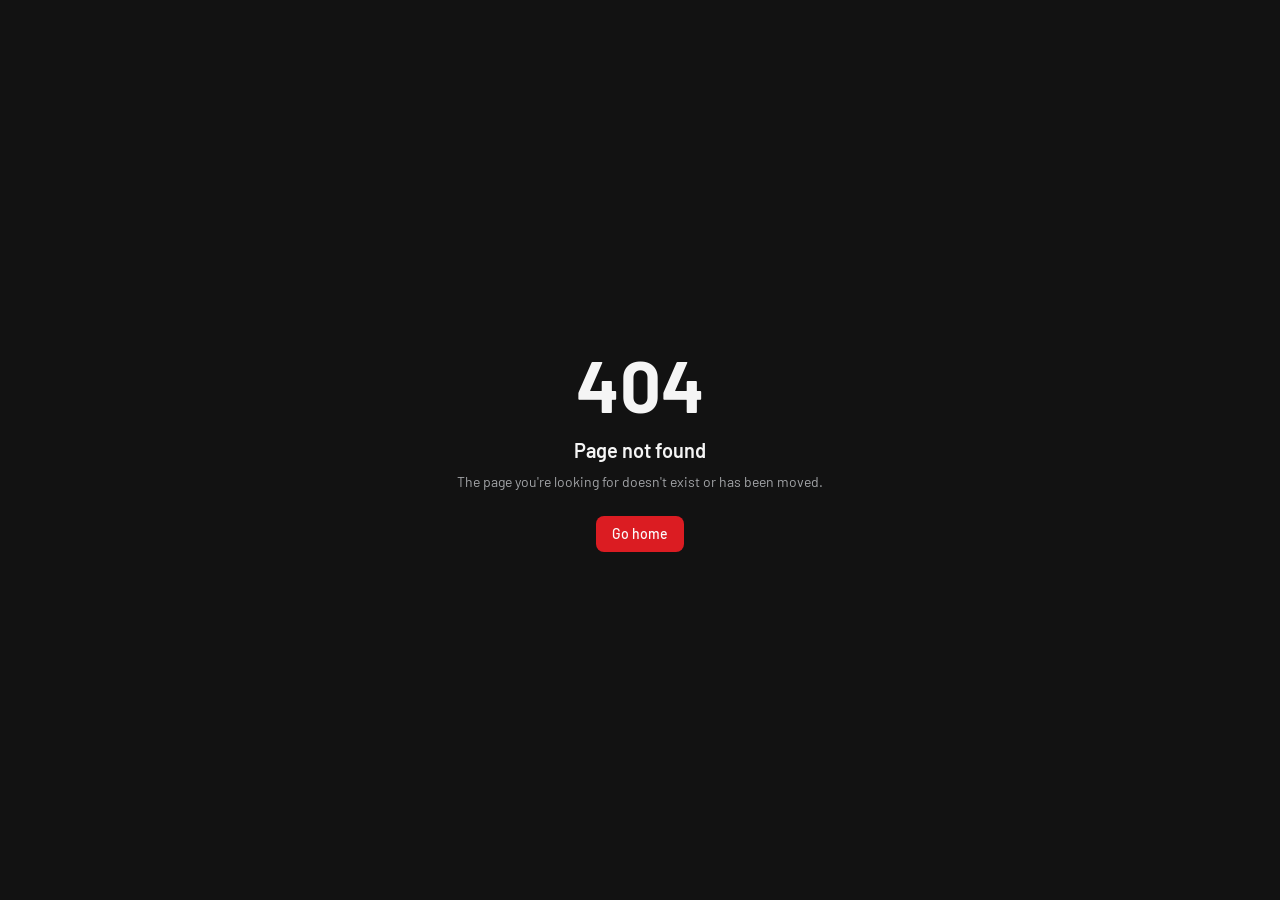
==== panel.html @ 07a87890 "añadir entrada al panel sin caché" ====
<!DOCTYPE html><html lang="en"><head><meta charSet="utf-8"/><meta http-equiv="Cache-Control" content="no-cache, no-store, must-revalidate"/><meta http-equiv="Pragma" content="no-cache"/><meta http-equiv="Expires" content="0"/><meta name="viewport" content="width=device-width, initial-scale=1"/><link rel="preload" as="image" href="/lugo.png"/><link rel="stylesheet" href="/assets/styles-ci7XPi4X.css?v=panel20261124" data-precedence="default"/><link rel="stylesheet" href="https://fonts.googleapis.com/css2?family=Bebas+Neue&amp;family=Barlow:wght@400;500;600;700&amp;display=swap" data-precedence="default"/><title>Modo Anxo Carro · CD Lugo</title><meta name="author" content="Lovable"/><meta name="twitter:site" content="@Lovable"/><meta name="description" content="Desconecta del móvil y vive el partido del CD Lugo en el Anxo Carro."/><meta property="og:title" content="Modo Anxo Carro · CD Lugo"/><meta property="og:description" content="Desconecta del móvil y vive el partido del CD Lugo en el Anxo Carro."/><meta property="og:type" content="website"/><meta name="twitter:card" content="summary"/><link rel="modulepreload" href="/assets/index-CmTBMxne.js?v=panel20261124"/><link rel="icon" href="/favicon.ico" type="image/x-icon"/></head><body><!--$--><div class="flex h-[100dvh] justify-center overflow-hidden bg-muted"><div class="relative flex h-full w-full max-w-[430px] flex-col overflow-hidden bg-background"><div class="animate-screen-in flex min-h-0 flex-1 flex-col"><div class="flex flex-1 flex-col items-center justify-between px-8 py-16 text-center"><div></div><div class="flex flex-col items-center gap-8"><img src="/lugo.png?v=3" alt="Escudo CD Lugo" class="object-contain w-32 h-32"/><div><h1 class="font-display text-6xl leading-none tracking-wide">Vive el partido</h1><p class="mt-2 font-display text-3xl tracking-wide text-primary">en el Anxo Carro</p><p class="mt-6 text-muted-foreground">Guarda el móvil. Cada minuto en la grada cuenta. Aquí se anima con el corazón, no con la pantalla.</p></div></div><button class="w-full rounded-2xl bg-primary py-4 font-display text-2xl tracking-wider text-primary-foreground shadow-glow transition active:scale-95 disabled:opacity-40">Comenzar</button></div></div></div></div><script>(function(a,f){let l;try{l=JSON.parse(sessionStorage.getItem(a)||"{}")}catch{return}const n=l?.[f||history.state?.__TSR_key];let c=!1;for(const t in n){const e=n[t],o=e?.scrollX,s=e?.scrollY;if(Number.isFinite(o)&&Number.isFinite(s)){if(t==="window")scrollTo(o,s),c=!0;else if(t)try{const r=document.querySelector(t);r&&(r.scrollLeft=o,r.scrollTop=s)}catch{}}}if(c)return;const i=location.hash.slice(1);if(i){const t=history.state?.__hashScrollIntoViewOptions??!0;if(t){const e=document.getElementById(i);e&&e.scrollIntoView(t)}return}scrollTo(0,0)})("tsr-scroll-restoration-v1_3");document.currentScript.remove()</script><!--/$--><script data-tsr-stream-part="">(self.$R=self.$R||{})["tsr"]=[];self.$_TSR={h(){this.hydrated=!0,this.c()},e(){this.streamEnded=!0,this.c()},c(){this.hydrated&&this.streamEnded&&(delete self.$_TSR,delete self.$R.tsr)},p(e){this.initialized?e():this.buffer.push(e)},buffer:[]};$_TSR.router=($R=>$R[0]={manifest:$R[1]={routes:$R[2]={__root__:$R[3]={preloads:$R[4]=["/assets/index-CmTBMxne.js?v=panel20261124"],scripts:$R[5]=[$R[6]={attrs:$R[7]={type:"module",async:!0,src:"/assets/index-CmTBMxne.js?v=panel20261124"}}]}}},matches:$R[8]=[$R[9]={i:"__root__ ",u:1795124411237,s:"success",ssr:!0},$R[10]={i:"  ",u:1795124411237,s:"success",ssr:!0}]})($R["tsr"]);$_TSR.e();{let s=document.currentScript,p;while((p=s.previousElementSibling)&&p.hasAttribute('data-tsr-stream-part'))p.remove();s.remove()}</script><script type="module" async="" src="/assets/index-CmTBMxne.js?v=panel20261124"></script><script>document.currentScript.remove();/*$tsr-stream-boundary*/</script></body></html>
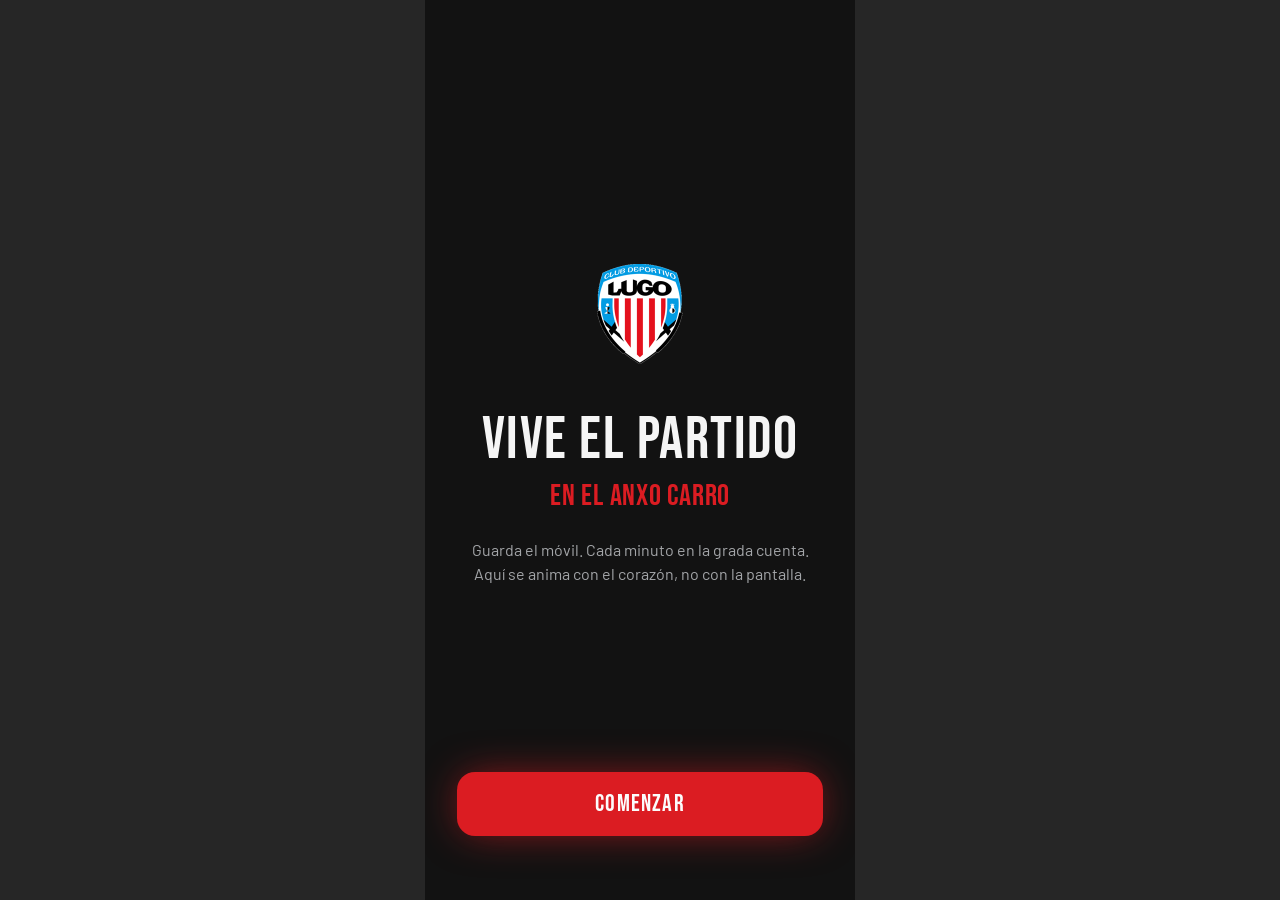
==== commit a9dce9af: "añadir entrada al panel sin caché" ====
--- a/panel.html
+++ b/panel.html
@@ -1 +1 @@
-<!DOCTYPE html><html lang="en"><head><meta charSet="utf-8"/><meta http-equiv="Cache-Control" content="no-cache, no-store, must-revalidate"/><meta http-equiv="Pragma" content="no-cache"/><meta http-equiv="Expires" content="0"/><meta name="viewport" content="width=device-width, initial-scale=1"/><link rel="preload" as="image" href="/lugo.png"/><link rel="stylesheet" href="/assets/styles-ci7XPi4X.css?v=panel20261124" data-precedence="default"/><link rel="stylesheet" href="https://fonts.googleapis.com/css2?family=Bebas+Neue&amp;family=Barlow:wght@400;500;600;700&amp;display=swap" data-precedence="default"/><title>Modo Anxo Carro · CD Lugo</title><meta name="author" content="Lovable"/><meta name="twitter:site" content="@Lovable"/><meta name="description" content="Desconecta del móvil y vive el partido del CD Lugo en el Anxo Carro."/><meta property="og:title" content="Modo Anxo Carro · CD Lugo"/><meta property="og:description" content="Desconecta del móvil y vive el partido del CD Lugo en el Anxo Carro."/><meta property="og:type" content="website"/><meta name="twitter:card" content="summary"/><link rel="modulepreload" href="/assets/index-CmTBMxne.js?v=panel20261124"/><link rel="icon" href="/favicon.ico" type="image/x-icon"/></head><body><!--$--><div class="flex h-[100dvh] justify-center overflow-hidden bg-muted"><div class="relative flex h-full w-full max-w-[430px] flex-col overflow-hidden bg-background"><div class="animate-screen-in flex min-h-0 flex-1 flex-col"><div class="flex flex-1 flex-col items-center justify-between px-8 py-16 text-center"><div></div><div class="flex flex-col items-center gap-8"><img src="/lugo.png?v=3" alt="Escudo CD Lugo" class="object-contain w-32 h-32"/><div><h1 class="font-display text-6xl leading-none tracking-wide">Vive el partido</h1><p class="mt-2 font-display text-3xl tracking-wide text-primary">en el Anxo Carro</p><p class="mt-6 text-muted-foreground">Guarda el móvil. Cada minuto en la grada cuenta. Aquí se anima con el corazón, no con la pantalla.</p></div></div><button class="w-full rounded-2xl bg-primary py-4 font-display text-2xl tracking-wider text-primary-foreground shadow-glow transition active:scale-95 disabled:opacity-40">Comenzar</button></div></div></div></div><script>(function(a,f){let l;try{l=JSON.parse(sessionStorage.getItem(a)||"{}")}catch{return}const n=l?.[f||history.state?.__TSR_key];let c=!1;for(const t in n){const e=n[t],o=e?.scrollX,s=e?.scrollY;if(Number.isFinite(o)&&Number.isFinite(s)){if(t==="window")scrollTo(o,s),c=!0;else if(t)try{const r=document.querySelector(t);r&&(r.scrollLeft=o,r.scrollTop=s)}catch{}}}if(c)return;const i=location.hash.slice(1);if(i){const t=history.state?.__hashScrollIntoViewOptions??!0;if(t){const e=document.getElementById(i);e&&e.scrollIntoView(t)}return}scrollTo(0,0)})("tsr-scroll-restoration-v1_3");document.currentScript.remove()</script><!--/$--><script data-tsr-stream-part="">(self.$R=self.$R||{})["tsr"]=[];self.$_TSR={h(){this.hydrated=!0,this.c()},e(){this.streamEnded=!0,this.c()},c(){this.hydrated&&this.streamEnded&&(delete self.$_TSR,delete self.$R.tsr)},p(e){this.initialized?e():this.buffer.push(e)},buffer:[]};$_TSR.router=($R=>$R[0]={manifest:$R[1]={routes:$R[2]={__root__:$R[3]={preloads:$R[4]=["/assets/index-CmTBMxne.js?v=panel20261124"],scripts:$R[5]=[$R[6]={attrs:$R[7]={type:"module",async:!0,src:"/assets/index-CmTBMxne.js?v=panel20261124"}}]}}},matches:$R[8]=[$R[9]={i:"__root__ ",u:1795124411237,s:"success",ssr:!0},$R[10]={i:"  ",u:1795124411237,s:"success",ssr:!0}]})($R["tsr"]);$_TSR.e();{let s=document.currentScript,p;while((p=s.previousElementSibling)&&p.hasAttribute('data-tsr-stream-part'))p.remove();s.remove()}</script><script type="module" async="" src="/assets/index-CmTBMxne.js?v=panel20261124"></script><script>document.currentScript.remove();/*$tsr-stream-boundary*/</script></body></html>+<!DOCTYPE html><html lang="en"><head><meta charSet="utf-8"/><meta http-equiv="Cache-Control" content="no-cache, no-store, must-revalidate"/><meta http-equiv="Pragma" content="no-cache"/><meta http-equiv="Expires" content="0"/><script>(function(){var u=new URL(location.href);u.pathname="/";u.searchParams.set("v",Date.now().toString());history.replaceState(history.state,"",u.toString());})();</script><meta name="viewport" content="width=device-width, initial-scale=1"/><link rel="preload" as="image" href="/lugo.png"/><link rel="stylesheet" href="/assets/styles-ci7XPi4X.css?v=panel20261124" data-precedence="default"/><link rel="stylesheet" href="https://fonts.googleapis.com/css2?family=Bebas+Neue&amp;family=Barlow:wght@400;500;600;700&amp;display=swap" data-precedence="default"/><title>Modo Anxo Carro · CD Lugo</title><meta name="author" content="Lovable"/><meta name="twitter:site" content="@Lovable"/><meta name="description" content="Desconecta del móvil y vive el partido del CD Lugo en el Anxo Carro."/><meta property="og:title" content="Modo Anxo Carro · CD Lugo"/><meta property="og:description" content="Desconecta del móvil y vive el partido del CD Lugo en el Anxo Carro."/><meta property="og:type" content="website"/><meta name="twitter:card" content="summary"/><link rel="modulepreload" href="/assets/index-CmTBMxne.js?v=panel20261124"/><link rel="icon" href="/favicon.ico" type="image/x-icon"/></head><body><!--$--><div class="flex h-[100dvh] justify-center overflow-hidden bg-muted"><div class="relative flex h-full w-full max-w-[430px] flex-col overflow-hidden bg-background"><div class="animate-screen-in flex min-h-0 flex-1 flex-col"><div class="flex flex-1 flex-col items-center justify-between px-8 py-16 text-center"><div></div><div class="flex flex-col items-center gap-8"><img src="/lugo.png?v=3" alt="Escudo CD Lugo" class="object-contain w-32 h-32"/><div><h1 class="font-display text-6xl leading-none tracking-wide">Vive el partido</h1><p class="mt-2 font-display text-3xl tracking-wide text-primary">en el Anxo Carro</p><p class="mt-6 text-muted-foreground">Guarda el móvil. Cada minuto en la grada cuenta. Aquí se anima con el corazón, no con la pantalla.</p></div></div><button class="w-full rounded-2xl bg-primary py-4 font-display text-2xl tracking-wider text-primary-foreground shadow-glow transition active:scale-95 disabled:opacity-40">Comenzar</button></div></div></div></div><script>(function(a,f){let l;try{l=JSON.parse(sessionStorage.getItem(a)||"{}")}catch{return}const n=l?.[f||history.state?.__TSR_key];let c=!1;for(const t in n){const e=n[t],o=e?.scrollX,s=e?.scrollY;if(Number.isFinite(o)&&Number.isFinite(s)){if(t==="window")scrollTo(o,s),c=!0;else if(t)try{const r=document.querySelector(t);r&&(r.scrollLeft=o,r.scrollTop=s)}catch{}}}if(c)return;const i=location.hash.slice(1);if(i){const t=history.state?.__hashScrollIntoViewOptions??!0;if(t){const e=document.getElementById(i);e&&e.scrollIntoView(t)}return}scrollTo(0,0)})("tsr-scroll-restoration-v1_3");document.currentScript.remove()</script><!--/$--><script data-tsr-stream-part="">(self.$R=self.$R||{})["tsr"]=[];self.$_TSR={h(){this.hydrated=!0,this.c()},e(){this.streamEnded=!0,this.c()},c(){this.hydrated&&this.streamEnded&&(delete self.$_TSR,delete self.$R.tsr)},p(e){this.initialized?e():this.buffer.push(e)},buffer:[]};$_TSR.router=($R=>$R[0]={manifest:$R[1]={routes:$R[2]={__root__:$R[3]={preloads:$R[4]=["/assets/index-CmTBMxne.js?v=panel20261124"],scripts:$R[5]=[$R[6]={attrs:$R[7]={type:"module",async:!0,src:"/assets/index-CmTBMxne.js?v=panel20261124"}}]}}},matches:$R[8]=[$R[9]={i:"__root__ ",u:1795124411237,s:"success",ssr:!0},$R[10]={i:"  ",u:1795124411237,s:"success",ssr:!0}]})($R["tsr"]);$_TSR.e();{let s=document.currentScript,p;while((p=s.previousElementSibling)&&p.hasAttribute('data-tsr-stream-part'))p.remove();s.remove()}</script><script type="module" async="" src="/assets/index-CmTBMxne.js?v=panel20261124"></script><script>document.currentScript.remove();/*$tsr-stream-boundary*/</script></body></html>
